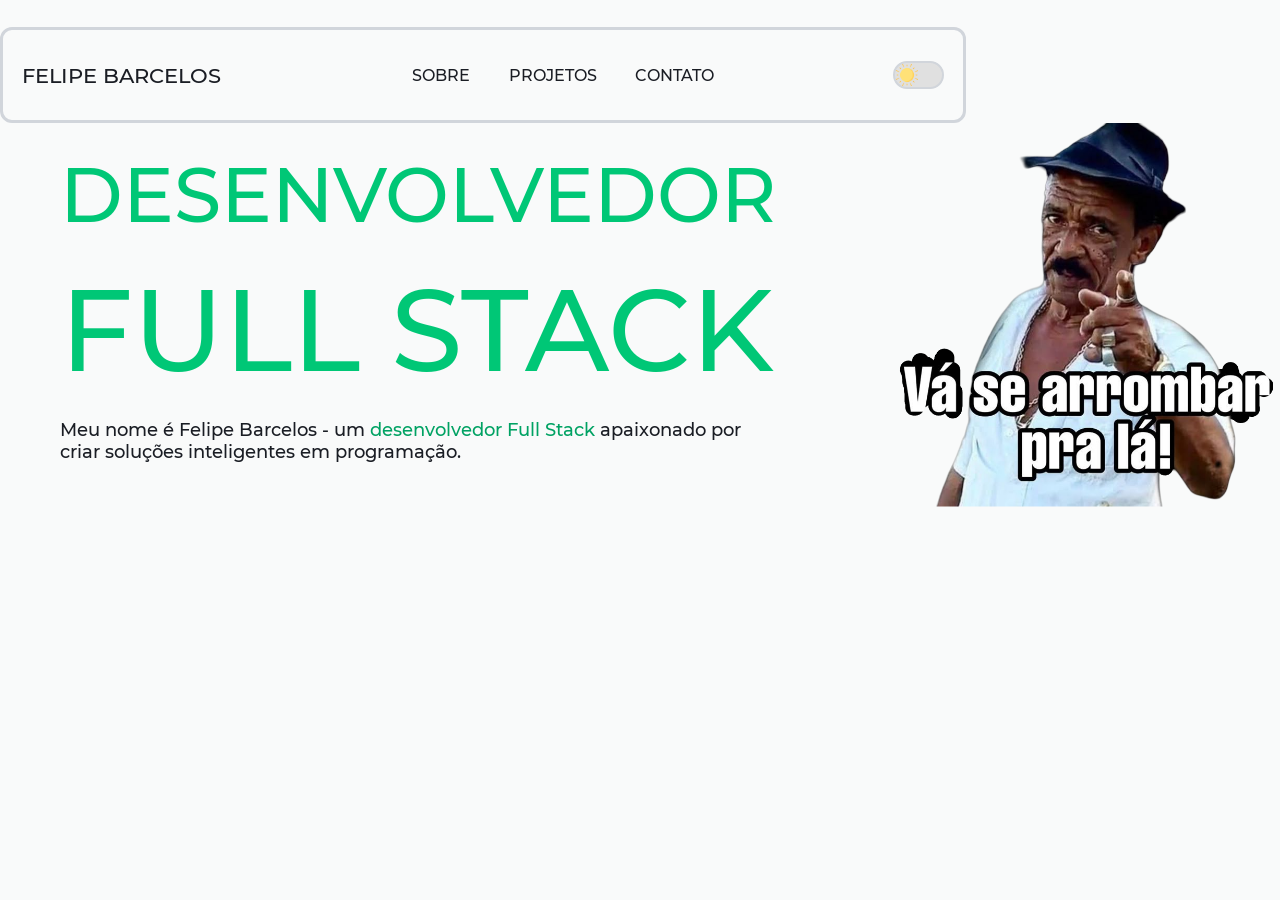
==== index.html @ 947529cc "changes" ====
<!DOCTYPE html>
<html lang="pt-br">
<meta charset="UTF-8">
<head>
    <title>Felipe Barcelos - Portfolio</title>
    <link rel="icon" href="images/icon.png">
    <link rel="stylesheet" href="styles/style.css">
</head>
<body>
    <header>
        <div class="header">
            <span class="name">FELIPE BARCELOS</span>
            <div class="header-options">
                <button class="header-buttons" id="about-button" href="#about" onclick="toggleGlow(this)">SOBRE</button>
                <button class="header-buttons" id="projects-button" href="#projects" onclick="toggleGlow(this)">PROJETOS</button>
                <button class="header-buttons" id="contact-button" href="#contact" onclick="toggleGlow(this)">CONTATO</button>
            </div>
            <div class="dark-mode">
                <button class="dark-mode-toggler">
                    <img class="icon-sun" src="images/sun.png">
                    <img class="icon-moon" src="images/moon.png">
                </button>
            </div>
        </div>
    </header>
    <main>
        <section id="about">
            <div class="body-about">
                <div class="text-about">
                    <span class="title-medium">DESENVOLVEDOR</span><br>
                    <span class="title-big">FULL STACK</span>
                    <p>Meu nome é Felipe Barcelos - um <span class="p-highlight">desenvolvedor Full Stack</span> apaixonado por<br>criar soluções inteligentes em programação.</p>
                </div>
                <img class="image-about" src="images/Tiringa png.png">
            </div>
        </section>
        <section id="projects">

        </section>
        <section id="contact">

        </section>
    </main>
    <footer>

    </footer>
    <script src="scripts/script.js"></script>
</body>
</html>
---- styles/style.css ----
@import url(components.css);
@import url(responsive.css);

body {
  width: 100vw;
  overflow-x: hidden;
  margin: 0;
  padding: 0;
  background-color: #0f1117;
  font-size: 16px;
  color: #e5e9f0;
  transition: background-color 0.5s ease;
  scroll-behavior: smooth;
}

@font-face {
  font-family: 'MontserratMedium';
  src: url('fonts/Montserrat-Medium.woff') format('woff');
  font-weight: normal;
  font-style: normal;
}

.dark-mode-inactive {
  background-color: #f9fafa;
  color: #1a1d24;
  transition: background-color 0.8s ease;
}

.title-big {
  font-family: 'MontserratMedium', sans-serif;
  font-size: clamp(64px, 9vw, 128px);
  color: #00C776;
}

.title-medium {
  font-family: 'MontserratMedium', sans-serif;
  font-size: clamp(42px, 5.91vw, 84px);
  color: #00C776;
}

p {
  font-family: 'MontserratMedium', sans-serif;
  font-size: clamp(10px, 1.41vw, 20px);
  
}

.p-highlight {
  color: #00A263;
}
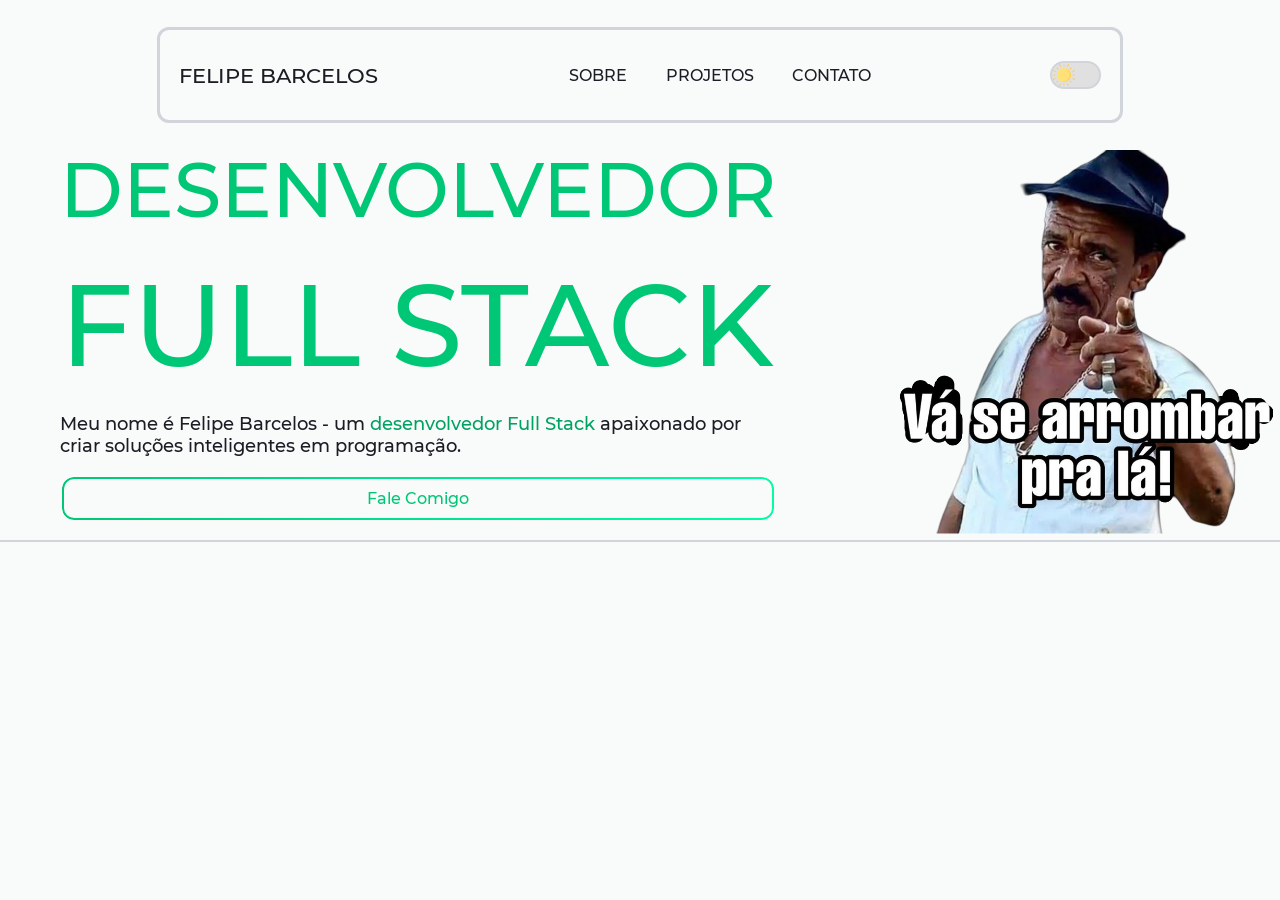
==== commit 7463b9a5: "complete about section" ====
--- a/index.html
+++ b/index.html
@@ -30,10 +30,12 @@
                     <span class="title-medium">DESENVOLVEDOR</span><br>
                     <span class="title-big">FULL STACK</span>
                     <p>Meu nome é Felipe Barcelos - um <span class="p-highlight">desenvolvedor Full Stack</span> apaixonado por<br>criar soluções inteligentes em programação.</p>
+                    <button class="getintouch-button">Fale Comigo</button>
                 </div>
                 <img class="image-about" src="images/Tiringa png.png">
             </div>
         </section>
+            <hr>
         <section id="projects">
 
         </section>
--- a/styles/style.css
+++ b/styles/style.css
@@ -5,7 +5,6 @@
   width: 100vw;
   overflow-x: hidden;
   margin: 0;
-  padding: 0;
   background-color: #0f1117;
   font-size: 16px;
   color: #e5e9f0;
@@ -13,17 +12,25 @@
   scroll-behavior: smooth;
 }
 
+.dark-mode-inactive {
+  background-color: #f9fafa;
+  color: #1a1d24;
+  transition: background-color 0.8s ease;
+}
+
+header {
+  padding-top: clamp(16px, 3vh, 36px);
+}
+
+main {
+  margin-top: clamp(76px, 13vh, 144px);
+}
+
 @font-face {
   font-family: 'MontserratMedium';
   src: url('fonts/Montserrat-Medium.woff') format('woff');
   font-weight: normal;
   font-style: normal;
-}
-
-.dark-mode-inactive {
-  background-color: #f9fafa;
-  color: #1a1d24;
-  transition: background-color 0.8s ease;
 }
 
 .title-big {
@@ -46,4 +53,13 @@
 
 .p-highlight {
   color: #00A263;
+}
+
+hr {
+  margin: 0;
+  border: 1px solid #2B2F38;
+}
+
+.dark-mode-inactive hr {
+  border: 1px solid #D1D5DB;
 }
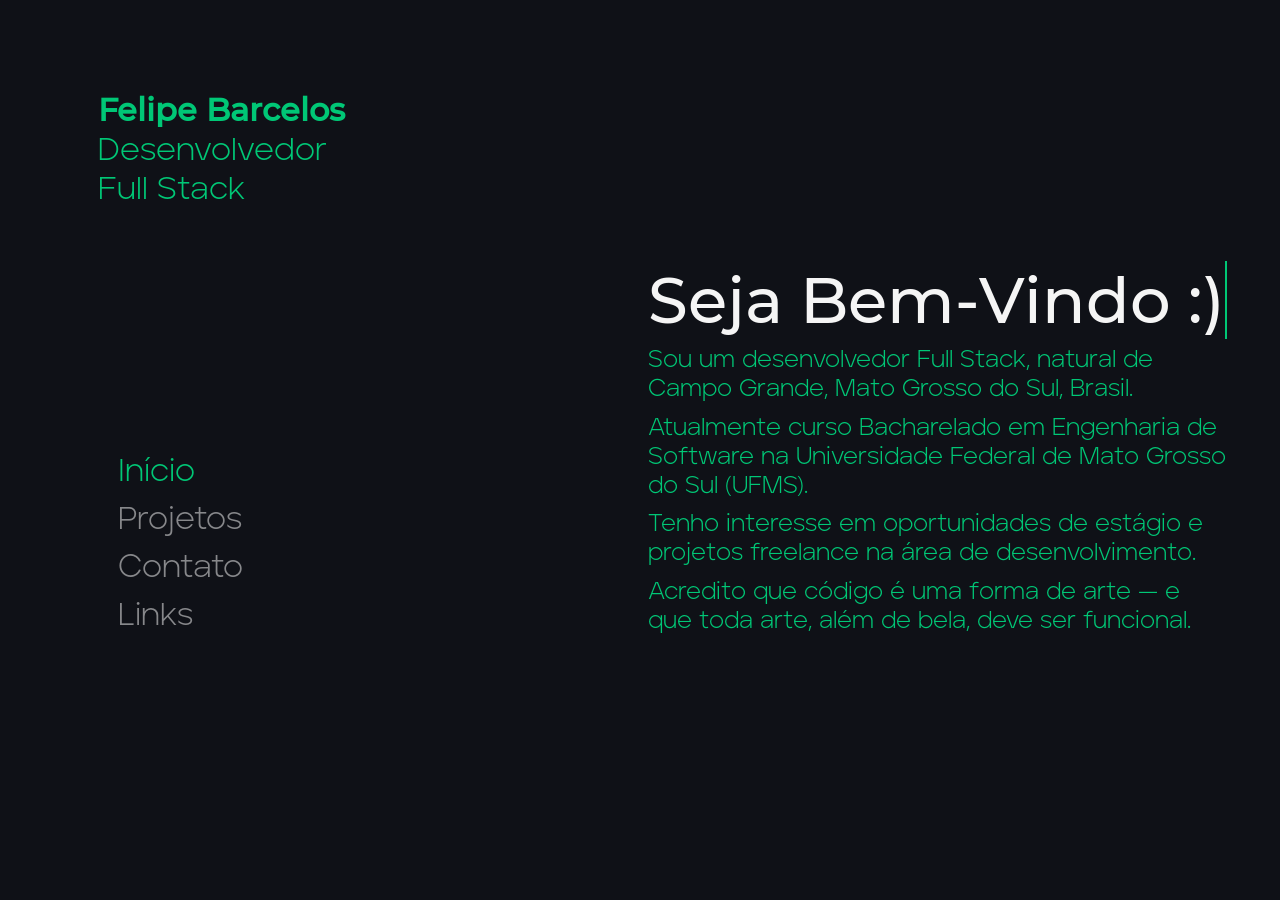
==== commit 8e25dc00: "initial commit" ====
--- a/index.html
+++ b/index.html
@@ -1,51 +1,61 @@
 <!DOCTYPE html>
+<meta charset="UTF-8">
 <html lang="pt-br">
-<meta charset="UTF-8">
-<head>
-    <title>Felipe Barcelos - Portfolio</title>
-    <link rel="icon" href="images/icon.png">
-    <link rel="stylesheet" href="styles/style.css">
-</head>
-<body>
-    <header>
-        <div class="header">
-            <span class="name">FELIPE BARCELOS</span>
-            <div class="header-options">
-                <button class="header-buttons" id="about-button" href="#about" onclick="toggleGlow(this)">SOBRE</button>
-                <button class="header-buttons" id="projects-button" href="#projects" onclick="toggleGlow(this)">PROJETOS</button>
-                <button class="header-buttons" id="contact-button" href="#contact" onclick="toggleGlow(this)">CONTATO</button>
+    <head>
+        <link rel="stylesheet" href="styles/style.css">
+        <link rel="icon" href="images/icon.png"> 
+        <script src="scripts/script.js" defer></script>
+    </head>
+    <body>
+        <div id="splash-text">
+            <span class="splash-name">Felipe Barcelos</span>
+            <img src="images/splash-logo.png"></img>
+            <span>Portfolio</span>
+        </div>
+        <main id="main">
+            <div class="menu">
+                <div class="menu-title">
+                    <span class="title-name">Felipe Barcelos</span>
+                    <span class="subtitle">Desenvolvedor<br>Full Stack</span>
+                </div>
+                <div class="menu-options">
+                    <div class="active-page">
+                        <img class="active-icon" src="images/circle.png">
+                        <a class="active-option" id="index-button" onclick="activatePage('index-body')">Início</a>
+                    </div>
+                    <div class="inactive-page">
+                        <img class="goto-icon" src="images/arrow.png">
+                        <a class="inactive-options" id="projects-button" onclick="activatePage('projects-body'); loadProjects()">Projetos</a>
+                    </div>
+                    <div class="inactive-page">
+                        <img class="goto-icon" src="images/arrow.png">
+                        <a class="inactive-options" id="contact-button" onclick="activatePage('contact-body')">Contato</a>
+                    </div>
+                    <div class="inactive-page">
+                        <img class="goto-icon" src="images/arrow.png">
+                        <a class="inactive-options" id="links-button" onclick="activatePage('links-body')">Links</a>
+                    </div>
+                </div>
             </div>
-            <div class="dark-mode">
-                <button class="dark-mode-toggler">
-                    <img class="icon-sun" src="images/sun.png">
-                    <img class="icon-moon" src="images/moon.png">
-                </button>
+            <div class="index-body">
+                <div class="typing-text">Seja Bem-Vindo :)</div>
+                <p>Sou um desenvolvedor Full Stack, natural de Campo Grande, Mato Grosso do Sul, Brasil.</p>
+                <p>Atualmente curso Bacharelado em Engenharia de Software na Universidade Federal de Mato Grosso do Sul (UFMS).</p>
+                <p>Tenho interesse em oportunidades de estágio e projetos freelance na área de desenvolvimento.</p>
+                <p>Acredito que código é uma forma de arte — e que toda arte, além de bela, deve ser funcional.</p>
             </div>
-        </div>
-    </header>
-    <main>
-        <section id="about">
-            <div class="body-about">
-                <div class="text-about">
-                    <span class="title-medium">DESENVOLVEDOR</span><br>
-                    <span class="title-big">FULL STACK</span>
-                    <p>Meu nome é Felipe Barcelos - um <span class="p-highlight">desenvolvedor Full Stack</span> apaixonado por<br>criar soluções inteligentes em programação.</p>
-                    <button class="getintouch-button">Fale Comigo</button>
-                </div>
-                <img class="image-about" src="images/Tiringa png.png">
+            <div class="projects-body">
             </div>
-        </section>
-            <hr>
-        <section id="projects">
-
-        </section>
-        <section id="contact">
-
-        </section>
-    </main>
-    <footer>
-
-    </footer>
-    <script src="scripts/script.js"></script>
-</body>
+            <div class="contact-body">
+                <a class="contact-links">Fale Comigo &nearrow;</a>
+                <a class="contact-links">Currículo &nearrow;</a>
+            </div>
+            <div class="links-body">
+                <div id="item1" class="link-item" data-right="#item2" data-down="#item3"><a href=""><img src="images/github.png"></a></div>
+                <div id="item2" class="link-item" data-left="#item1" data-down="#item4"><a href=""><img src="images/linkedin.png"></a></div>
+                <div id="item3" class="link-item" data-right="#item4" data-up="#item1"><a href=""><img src="images/twitter.png"></a></div>
+                <div id="item4" class="link-item" data-left="#item3" data-up="#item2"><a href=""><img src="images/instagram.png"></a></div>
+            </div>
+        </main>
+    </body>
 </html>
--- a/styles/style.css
+++ b/styles/style.css
@@ -1,65 +1,42 @@
-@import url(components.css);
-@import url(responsive.css);
-
-body {
-  width: 100vw;
-  overflow-x: hidden;
-  margin: 0;
-  background-color: #0f1117;
-  font-size: 16px;
-  color: #e5e9f0;
-  transition: background-color 0.5s ease;
-  scroll-behavior: smooth;
-}
-
-.dark-mode-inactive {
-  background-color: #f9fafa;
-  color: #1a1d24;
-  transition: background-color 0.8s ease;
-}
-
-header {
-  padding-top: clamp(16px, 3vh, 36px);
-}
-
-main {
-  margin-top: clamp(76px, 13vh, 144px);
-}
+@import url("compontents.css");
 
 @font-face {
-  font-family: 'MontserratMedium';
-  src: url('fonts/Montserrat-Medium.woff') format('woff');
+  font-family: 'Aventa';
+  src: url('fonts/Aventa-Light.otf') format('opentype');
   font-weight: normal;
   font-style: normal;
 }
 
-.title-big {
-  font-family: 'MontserratMedium', sans-serif;
-  font-size: clamp(64px, 9vw, 128px);
-  color: #00C776;
+@font-face {
+    font-family: 'Montserrat';
+    src: url('fonts/Montserrat-Medium.woff');
 }
 
-.title-medium {
-  font-family: 'MontserratMedium', sans-serif;
-  font-size: clamp(42px, 5.91vw, 84px);
-  color: #00C776;
+html {
+    cursor: default;
+    overflow: hidden;
+    scroll-behavior: smooth;
+    background-color: #0F1117;
+    user-select: none;
+}
+
+main {
+    display: flex;
+    margin: 10vh;
+    margin-right: 5vh;
+    font-family: 'Aventa';
+    color: #00C776;
 }
 
 p {
-  font-family: 'MontserratMedium', sans-serif;
-  font-size: clamp(10px, 1.41vw, 20px);
-  
+    margin: clamp(1px, 0.2em, 6px) 0;
 }
 
-.p-highlight {
-  color: #00A263;
+a {
+    color: inherit;
+    text-decoration: none;
 }
 
-hr {
-  margin: 0;
-  border: 1px solid #2B2F38;
-}
-
-.dark-mode-inactive hr {
-  border: 1px solid #D1D5DB;
+a:visited {
+    color: inherit;
 }
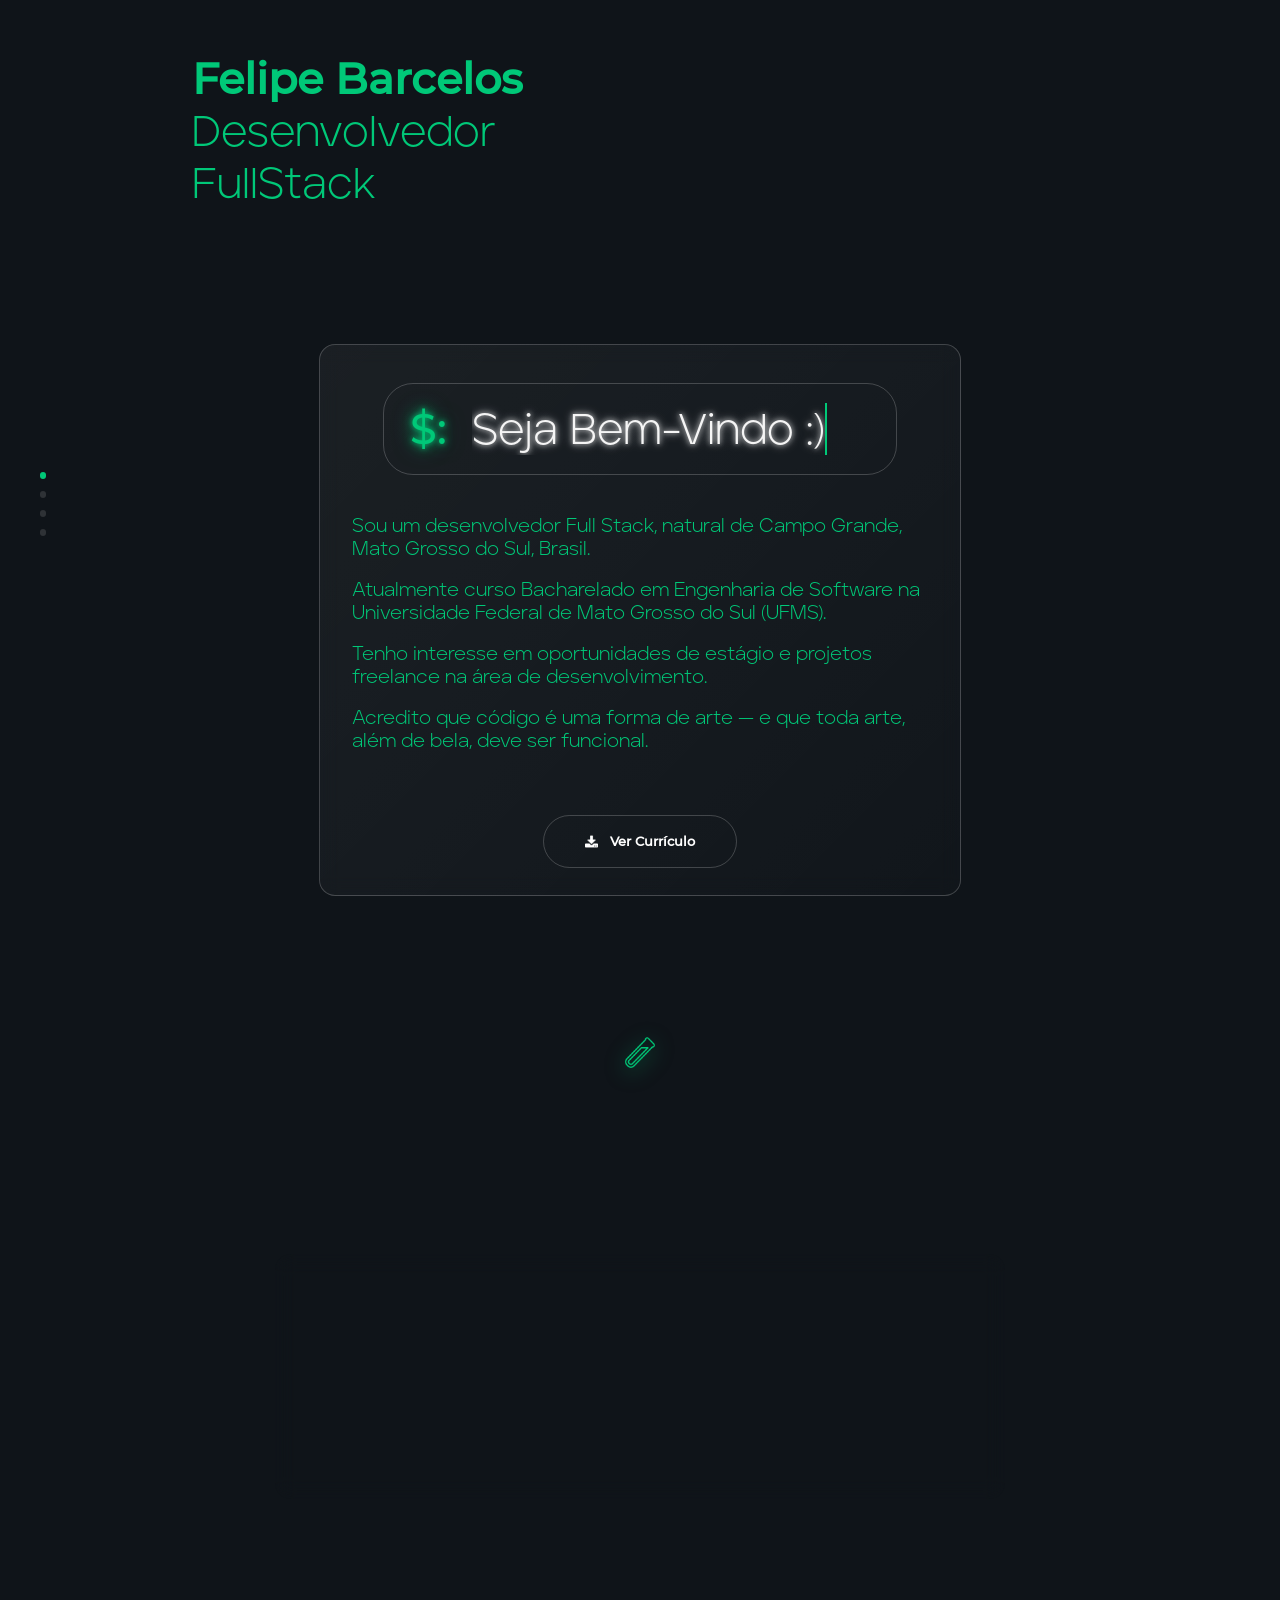
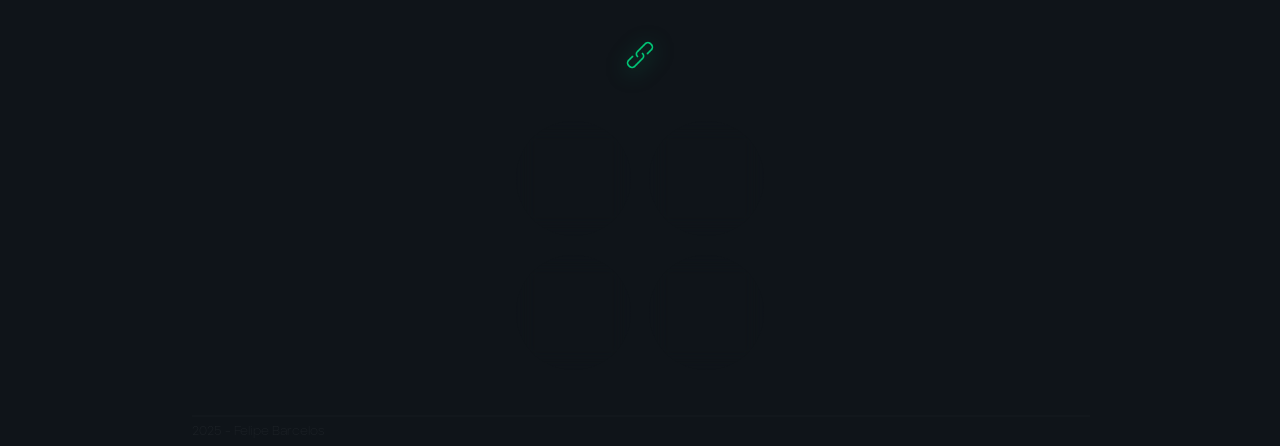
==== commit 0793e4d1: "feat: restructure in the portfolio’s core structure" ====
--- a/index.html
+++ b/index.html
@@ -1,61 +1,82 @@
 <!DOCTYPE html>
-<meta charset="UTF-8">
-<html lang="pt-br">
+<html>
     <head>
+        <meta charset="utf-8">
         <link rel="stylesheet" href="styles/style.css">
-        <link rel="icon" href="images/icon.png"> 
+        <link href="https://cdn.jsdelivr.net/npm/aos@2.3.4/dist/aos.css" rel="stylesheet">
         <script src="scripts/script.js" defer></script>
+        <title>Felipe Barcelos | Portfolio</title>
+        <link rel="icon" href="assets/images/icon.png">
     </head>
     <body>
-        <div id="splash-text">
-            <span class="splash-name">Felipe Barcelos</span>
-            <img src="images/splash-logo.png"></img>
-            <span>Portfolio</span>
-        </div>
-        <main id="main">
-            <div class="menu">
-                <div class="menu-title">
-                    <span class="title-name">Felipe Barcelos</span>
-                    <span class="subtitle">Desenvolvedor<br>Full Stack</span>
+        <main>
+            <nav class="vertical-menu">
+                <ul>
+                    <li><a class="menu-item" href="#about"><div id="about-icon" class="menu-icon"></div>Sobre</a></li>
+                    <li><a class="menu-item" href="#projects"><div id="projects-icon" class="menu-icon"></div>Projetos</a></li>
+                    <li><a class="menu-item" href="#contact"><div id="contact-icon" class="menu-icon"></div>Contato</a></li>
+                    <li><a class="menu-item" href="#links"><div id="links-icon" class="menu-icon"></div>Links</a></li>
+                </ul>
+            </nav>
+            <p class="title"><span class="title-name">Felipe Barcelos</span><br>Desenvolvedor<br>FullStack</p>
+            <section id="about" data-aos="fade-up">
+                <div class="terminal-box">
+                    <p class="terminal-icon">$:</p>
+                    <div class="terminal-text">Seja Bem-Vindo :)</div>
                 </div>
-                <div class="menu-options">
-                    <div class="active-page">
-                        <img class="active-icon" src="images/circle.png">
-                        <a class="active-option" id="index-button" onclick="activatePage('index-body')">Início</a>
-                    </div>
-                    <div class="inactive-page">
-                        <img class="goto-icon" src="images/arrow.png">
-                        <a class="inactive-options" id="projects-button" onclick="activatePage('projects-body'); loadProjects()">Projetos</a>
-                    </div>
-                    <div class="inactive-page">
-                        <img class="goto-icon" src="images/arrow.png">
-                        <a class="inactive-options" id="contact-button" onclick="activatePage('contact-body')">Contato</a>
-                    </div>
-                    <div class="inactive-page">
-                        <img class="goto-icon" src="images/arrow.png">
-                        <a class="inactive-options" id="links-button" onclick="activatePage('links-body')">Links</a>
-                    </div>
+                <p class="text-about">Sou um desenvolvedor Full Stack, natural de Campo Grande, Mato Grosso do Sul, Brasil.</p>
+                <p class="text-about">Atualmente curso Bacharelado em Engenharia de Software na Universidade Federal de Mato Grosso do Sul (UFMS).</p>
+                <p class="text-about">Tenho interesse em oportunidades de estágio e projetos freelance na área de desenvolvimento.</p>
+                <p class="text-about">Acredito que código é uma forma de arte — e que toda arte, além de bela, deve ser funcional.</p>
+                <a class="cv-button" href="assets/documents/CV.pdf" target="_blank"><img class="download-icon" src="assets/images/download.png">Ver Currículo</a>
+            </section>
+            <section id="projects" data-aos="fade-up">
+                <img class="projects-icon" src="assets/images/lab.png">
+                <div class="projects-grid"></div>
+            </section>
+            <section id="contact" data-aos="fade-up">
+                <div class="contact-header">
+                    <img class="contact-icon" src="assets/images/contact.png">
+                    <p class="contact-title">Fale Comigo</p>
                 </div>
-            </div>
-            <div class="index-body">
-                <div class="typing-text">Seja Bem-Vindo :)</div>
-                <p>Sou um desenvolvedor Full Stack, natural de Campo Grande, Mato Grosso do Sul, Brasil.</p>
-                <p>Atualmente curso Bacharelado em Engenharia de Software na Universidade Federal de Mato Grosso do Sul (UFMS).</p>
-                <p>Tenho interesse em oportunidades de estágio e projetos freelance na área de desenvolvimento.</p>
-                <p>Acredito que código é uma forma de arte — e que toda arte, além de bela, deve ser funcional.</p>
-            </div>
-            <div class="projects-body">
-            </div>
-            <div class="contact-body">
-                <a class="contact-links">Fale Comigo &nearrow;</a>
-                <a class="contact-links">Currículo &nearrow;</a>
-            </div>
-            <div class="links-body">
-                <div id="item1" class="link-item" data-right="#item2" data-down="#item3"><a href=""><img src="images/github.png"></a></div>
-                <div id="item2" class="link-item" data-left="#item1" data-down="#item4"><a href=""><img src="images/linkedin.png"></a></div>
-                <div id="item3" class="link-item" data-right="#item4" data-up="#item1"><a href=""><img src="images/twitter.png"></a></div>
-                <div id="item4" class="link-item" data-left="#item3" data-up="#item2"><a href=""><img src="images/instagram.png"></a></div>
-            </div>
+                <div class="contact-container">
+                    <a class="contact-button" href="mailto:felipebma2110@gmail.com" target="_blank">
+                        <img class="contact-icon" src="assets/images/e-mail.png">
+                        <div class="contact-text">
+                            <p class="contact-type">E-mail</p>
+                            <p class="contact-info">felipebma2110@gmail.com</p>
+                        </div>
+                    </a>
+                    <a class="contact-button" href="https://wa.me/+5567982120357" target="_blank">
+                        <img class="contact-icon" src="assets/images/whatsapp.png">
+                        <div class="contact-text">
+                            <p class="contact-type">WhatsApp</p>
+                            <p class="contact-info">+55 (67) 98212-0357</p>
+                        </div>
+                    </a>
+                </div>
+            </section>
+            <section id="links" data-aos="fade-up">
+                <img class="links-icon" src="assets/images/link.png">
+                <div class="links-grid">
+                    <a class="link-button" href="https://github.com/505kurt"><img class="link-img" src="assets/images/github.png" data-aos="fade-right"></a>
+                    <a class="link-button" href="https://www.linkedin.com/in/felipebarcelosdev/"><img class="link-img" src="assets/images/linkedin.png" data-aos="fade-left"></a>
+                    <a class="link-button" href="https://x.com/505kurt_"><img class="link-img" src="assets/images/twitter.png" data-aos="fade-right"></a>
+                    <a class="link-button" href="https://www.instagram.com/505kurt/"><img class="link-img" src="assets/images/instagram.png" data-aos="fade-left"></a>
+                </div>
+            </section>
         </main>
+        <footer>
+            <hr>
+            <p>2025 - Felipe Barcelos</p>
+        </footer>
+        <script src="https://cdn.jsdelivr.net/npm/aos@2.3.4/dist/aos.js"></script>
+        <script>
+            AOS.init({
+                duration: 1000,
+                easing: 'ease',
+                once: false,
+            });
+        </script>
     </body>
 </html>
--- a/styles/style.css
+++ b/styles/style.css
@@ -1,42 +1,112 @@
-@import url("compontents.css");
+@import url("components.css");
+@import url("responsive.css");
 
 @font-face {
-  font-family: 'Aventa';
-  src: url('fonts/Aventa-Light.otf') format('opentype');
-  font-weight: normal;
-  font-style: normal;
+    font-family: "Aventa";
+    src: url("fonts/Aventa-Light.otf");
 }
 
 @font-face {
-    font-family: 'Montserrat';
-    src: url('fonts/Montserrat-Medium.woff');
+    font-family: "Montserrat";
+    src: url("fonts/Montserrat-Medium.woff");
 }
 
 html {
-    cursor: default;
-    overflow: hidden;
+    display: flex;
+    flex-direction: column;
+    align-items: center;
+    background-color: #0F1419;
     scroll-behavior: smooth;
-    background-color: #0F1117;
     user-select: none;
+    -webkit-user-select: none;
+}
+
+p {
+    margin: 0;
+}
+
+a {
+    text-decoration: none;
+}
+
+ul, li {
+    list-style: none;
+}
+
+hr {
+    width: 100%;
+    border: 1px solid rgba(255, 255, 255, 0.01);
 }
 
 main {
+    width: 70vw;
     display: flex;
-    margin: 10vh;
-    margin-right: 5vh;
-    font-family: 'Aventa';
-    color: #00C776;
+    flex-direction: column;
+    margin-bottom: 5vh;
 }
 
-p {
-    margin: clamp(1px, 0.2em, 6px) 0;
+footer {
+    color: rgba(255, 255, 255, 0.05);
+    font-family: "Aventa";
+    font-size: clamp(1.2vh, 1vw, 1vw);
 }
 
-a {
-    color: inherit;
-    text-decoration: none;
+section {
+    margin-top: 15vh;
 }
 
-a:visited {
-    color: inherit;
+#about {
+    width: 50vw;
+    display: flex;
+    flex-direction: column;
+    align-items: center;
+    margin-left: auto;
+    margin-right: auto;
+    padding-bottom: 3vh;
+    background: linear-gradient(
+        135deg,
+        rgba(255, 255, 255, 0.05),
+        rgba(255, 255, 255, 0.01)
+    );
+    backdrop-filter: blur(10px);
+    -webkit-backdrop-filter: blur(10px);
+    border-radius: 16px;
+    border: 1px solid rgba(255, 255, 255, 0.2);
+}
+
+#projects {
+    width: 70vw;
+    display: flex;
+    flex-direction: column;
+    align-items: center;
+    margin-left: auto;
+    margin-right: auto;
+}
+
+#contact {
+    width: max-content;
+    height: max-content;
+    display: flex;
+    gap: 5vw;
+    margin-left: auto;
+    margin-right: auto;
+    padding: 2vw;
+    background: linear-gradient(
+        135deg,
+        rgba(255, 255, 255, 0.05),
+        rgba(255, 255, 255, 0.01)
+    );
+    backdrop-filter: blur(10px);
+    -webkit-backdrop-filter: blur(10px);
+    border-radius: 16px;
+    border: 1px solid rgba(255, 255, 255, 0.2);
+}
+
+#links {
+    width: 70vw;
+    display: flex;
+    flex-direction: column;
+    align-items: center;
+    margin-left: auto;
+    margin-right: auto;
 }
